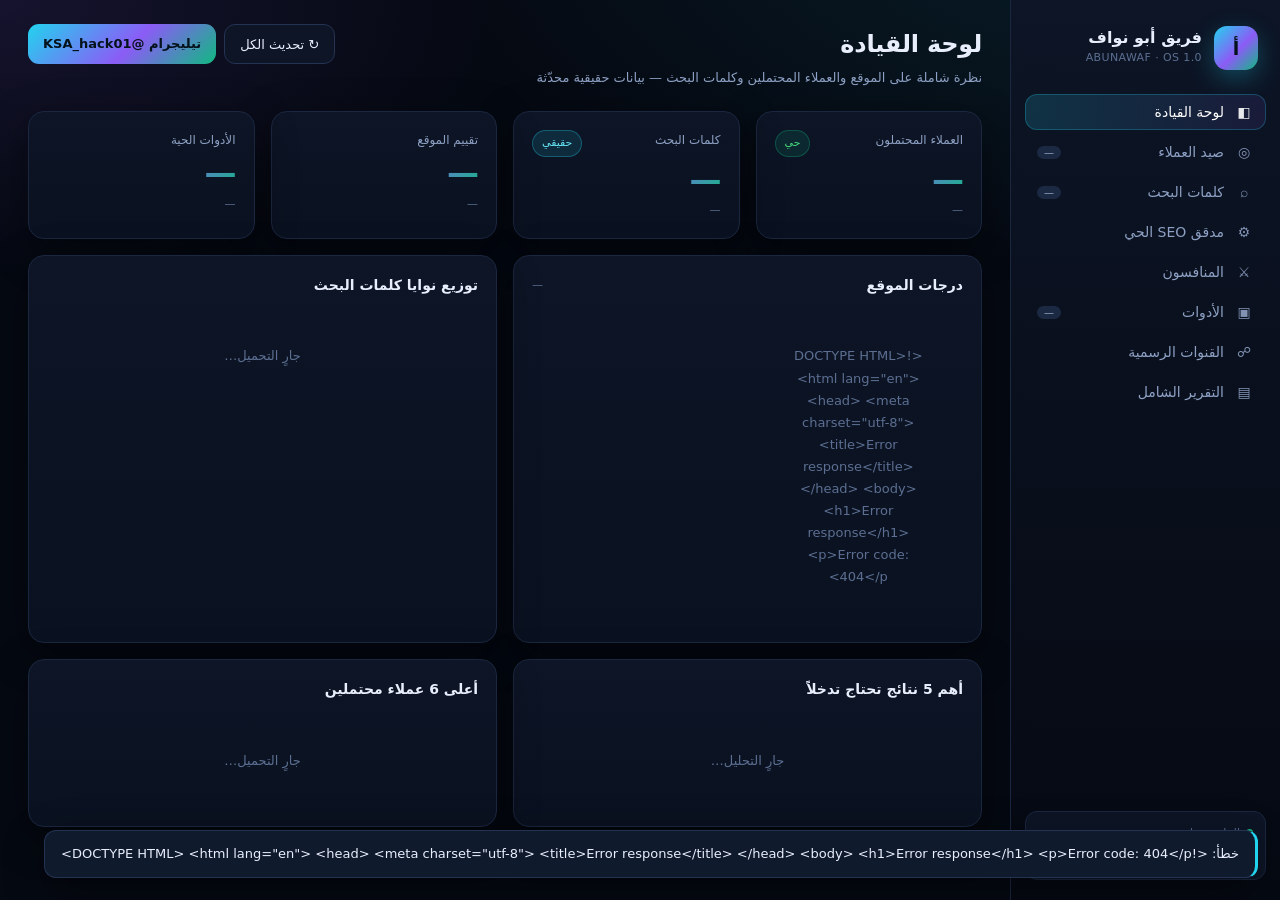
==== _app/static/index.html @ 327cf545 "AbuNawaf OS — منصة التشغيل الكاملة + نسخة ثابتة + تحديث آلي" ====
<!DOCTYPE html>
<html lang="ar" dir="rtl">
<head>
<meta charset="utf-8">
<meta name="viewport" content="width=device-width,initial-scale=1">
<title>منصة فريق أبو نواف — مركز العمليات الرقمي</title>
<meta name="description" content="منصة داخلية لفريق أبو نواف: صيد العملاء المحتملين، ذكاء كلمات البحث، مدقق SEO حي، وسجل الأدوات.">
<link rel="stylesheet" href="app.css">
<link rel="icon" href="data:image/svg+xml,<svg xmlns='http://www.w3.org/2000/svg' viewBox='0 0 100 100'><rect width='100' height='100' rx='22' fill='%2322d3ee'/><text y='68' x='50' font-size='54' text-anchor='middle' font-family='sans-serif' font-weight='900'>أ</text></svg>">
</head>
<body>
<div class="app">
  <aside>
    <div class="brand">
      <div class="mark">أ</div>
      <div><b>فريق أبو نواف</b><span>ABUNAWAF · OS 1.0</span></div>
    </div>
    <nav class="nav" id="nav">
      <button data-view="dash" class="active"><span class="ico">◧</span> لوحة القيادة</button>
      <button data-view="leads"><span class="ico">◎</span> صيد العملاء <span class="badge" id="navLeads">—</span></button>
      <button data-view="keywords"><span class="ico">⌕</span> كلمات البحث <span class="badge" id="navKw">—</span></button>
      <button data-view="seo"><span class="ico">⚙</span> مدقق SEO الحي</button>
      <button data-view="competitors"><span class="ico">⚔</span> المنافسون</button>
      <button data-view="tools"><span class="ico">▣</span> الأدوات <span class="badge" id="navTools">—</span></button>
      <button data-view="social"><span class="ico">☍</span> القنوات الرسمية</button>
      <button data-view="report"><span class="ico">▤</span> التقرير الشامل</button>
    </nav>
    <div class="aside-foot">
      <div><span class="dot"></span><span id="healthTxt">جارٍ الفحص…</span></div>
      <div style="margin-top:6px">ant.xo.je · الرياض</div>
    </div>
  </aside>

  <main>
    <header class="top">
      <div>
        <h1 id="viewTitle">لوحة القيادة</h1>
        <p id="viewSub">نظرة شاملة على الموقع والعملاء المحتملين وكلمات البحث — بيانات حقيقية محدّثة</p>
      </div>
      <div class="top-actions">
        <button class="btn" onclick="refreshAll()">↻ تحديث الكل</button>
        <a class="btn primary" href="https://t.me/KSA_hack01" target="_blank" rel="noopener">تيليجرام @KSA_hack01</a>
      </div>
    </header>

    <!-- ══════════ DASHBOARD ══════════ -->
    <section class="view active" id="v-dash">
      <div class="grid g4" style="margin-bottom:16px">
        <div class="card kpi"><div class="label">العملاء المحتملون <span class="chip ok">حي</span></div>
          <div class="val" id="kLeads">—</div><div class="foot" id="kLeadsFoot">—</div></div>
        <div class="card kpi"><div class="label">كلمات البحث <span class="chip cy">حقيقي</span></div>
          <div class="val" id="kKw">—</div><div class="foot" id="kKwFoot">—</div></div>
        <div class="card kpi"><div class="label">تقييم الموقع</div>
          <div class="val" id="kScore">—</div><div class="foot" id="kScoreFoot">—</div></div>
        <div class="card kpi"><div class="label">الأدوات الحية</div>
          <div class="val" id="kTools">—</div><div class="foot" id="kToolsFoot">—</div></div>
      </div>

      <div class="grid g2" style="margin-bottom:16px">
        <div class="card">
          <h3>درجات الموقع <span class="sub" id="auditAt">—</span></h3>
          <div class="gauges" id="gauges"><div class="empty">جارٍ زحف ant.xo.je…</div></div>
        </div>
        <div class="card">
          <h3>توزيع نوايا كلمات البحث</h3>
          <div id="intentBars"><div class="empty">جارٍ التحميل…</div></div>
        </div>
      </div>

      <div class="grid g2">
        <div class="card">
          <h3>أهم 5 نتائج تحتاج تدخلاً</h3>
          <div id="topIssues"><div class="empty">جارٍ التحليل…</div></div>
        </div>
        <div class="card">
          <h3>أعلى 6 عملاء محتملين</h3>
          <div id="topLeads"><div class="empty">جارٍ التحميل…</div></div>
        </div>
      </div>
    </section>

    <!-- ══════════ LEADS ══════════ -->
    <section class="view" id="v-leads">
      <div class="card" style="margin-bottom:16px">
        <h3>محرك الصيد <span class="sub">يقرأ نتائج بحث حقيقية ويرشّح من يطلب الخدمة فعلياً</span></h3>
        <div class="filters">
          <input type="search" id="leadQ" placeholder="ابحث في العناوين والروابط…" style="flex:1;min-width:200px">
          <select id="leadTier"><option value="">كل الأولويات</option><option>ساخن</option><option>دافئ</option><option>مراقبة</option></select>
          <select id="leadPlatform"><option value="">كل المنصات</option></select>
          <select id="leadService"><option value="">كل الخدمات</option></select>
          <label style="font-size:12px;color:var(--muted);display:flex;align-items:center;gap:6px">
            <input type="checkbox" id="leadRaw"> إظهار النتائج الخام
          </label>
          <button class="btn primary" onclick="runHarvest()" id="harvestBtn">⚡ صيد جديد</button>
        </div>
        <div class="filters" style="margin:0 0 4px;padding-top:10px;border-top:1px solid var(--line)">
          <input type="url" id="readUrl" placeholder="افحص أي رابط عميل: https://x.com/… أو رابط منشور/موضوع" style="flex:1;min-width:260px">
          <button class="btn" onclick="readUrl()">⌕ اقرأ وقيّم</button>
        </div>
        <div id="readOut" style="display:none;margin-top:10px;padding:12px;border-radius:12px;background:var(--panel2);border:1px solid var(--line)"></div>
        <div class="filters" style="margin:0">
          <a class="btn sm" href="/api/leads/export.csv">⤓ تصدير CSV</a>
          <button class="btn sm" onclick="openLeadModal()">+ إضافة عميل يدوياً</button>
          <span class="chip" id="leadCount">—</span>
          <span class="chip ok" id="leadMeta">—</span>
          <span class="hint" id="harvestStatus"></span>
        </div>
      </div>
      <div class="tbl-wrap">
        <table>
          <thead><tr>
            <th>الأولوية</th><th>الدرجة</th><th>العميل / المنشور</th><th>المنصة</th>
            <th>الخدمة</th><th>الإشارات</th><th>الرابط المباشر</th>
          </tr></thead>
          <tbody id="leadRows"><tr><td colspan="7"><div class="empty">جارٍ التحميل…</div></td></tr></tbody>
        </table>
      </div>
      <div class="card" style="margin-top:16px">
        <h3>حالة مصادر الصيد</h3>
        <div class="tbl-wrap"><table><thead><tr><th>الاستعلام</th><th>الاستعلام الفعلي</th><th>الحالة</th><th>النتائج</th></tr></thead>
        <tbody id="leadSources"><tr><td colspan="4"><div class="empty">—</div></td></tr></tbody></table></div>
      </div>
    </section>

    <!-- ══════════ KEYWORDS ══════════ -->
    <section class="view" id="v-keywords">
      <div class="grid g4" style="margin-bottom:16px">
        <div class="card kpi"><div class="label">إجمالي الكلمات</div><div class="val" id="kwTotal">—</div><div class="foot">مجمّعة من اقتراحات محركات البحث</div></div>
        <div class="card kpi"><div class="label">استعلامات فعلية</div><div class="val" id="kwQueries">—</div><div class="foot">Google + Bing Suggest</div></div>
        <div class="card kpi"><div class="label">ذات نية شراء ≥ 80</div><div class="val" id="kwBuyers">—</div><div class="foot">جاهزة للاستهداف المباشر</div></div>
        <div class="card kpi"><div class="label">الأكثر رواجاً</div><div class="val" id="kwTrend">—</div><div class="foot">أعلى درجة رواج</div></div>
      </div>

      <div class="grid g2" style="margin-bottom:16px">
        <div class="card">
          <h3>توسيع حي لأي كلمة <span class="sub">يستدعي Google + Bing مباشرة</span></h3>
          <div class="filters" style="margin:0">
            <input type="text" id="expSeed" placeholder="مثال: استرجاع حساب" style="flex:1">
            <button class="btn primary" onclick="expandKw()">وسّع</button>
          </div>
          <div id="expOut" style="margin-top:10px"></div>
        </div>
        <div class="card">
          <h3>المجموعات الدلالية <span class="sub">TF-IDF + KMeans</span></h3>
          <div id="clusters"><div class="empty">جارٍ التجميع…</div></div>
        </div>
      </div>

      <div class="card">
        <h3>جدول الكلمات <span class="sub">مرتبة بالفرصة = نية الشراء + سهولة المنافسة</span></h3>
        <div class="filters">
          <input type="search" id="kwQ" placeholder="ابحث…" style="min-width:180px">
          <select id="kwIntent"><option value="">كل النوايا</option></select>
          <select id="kwSort">
            <option value="opportunity">الفرصة</option>
            <option value="popularity">الرواج</option>
            <option value="buyer_intent">نية الشراء</option>
            <option value="difficulty">الصعوبة (الأقل أولاً)</option>
          </select>
          <a class="btn sm" href="/api/keywords/export.csv">⤓ تصدير CSV</a>
          <span class="chip" id="kwCount">—</span>
        </div>
        <div class="tbl-wrap" style="max-height:620px">
          <table><thead><tr>
            <th>الكلمة</th><th>النية</th><th>الرواج</th><th>الصعوبة</th><th>نية الشراء</th><th>الفرصة</th><th>المصدر</th><th>استخدام</th>
          </tr></thead><tbody id="kwRows"><tr><td colspan="8"><div class="empty">جارٍ التحميل…</div></td></tr></tbody></table>
        </div>
      </div>
    </section>

    <!-- ══════════ SEO ══════════ -->
    <section class="view" id="v-seo">
      <div class="card" style="margin-bottom:16px">
        <h3>زحف حي لـ ant.xo.je <span class="sub" id="seoAt">—</span></h3>
        <div class="filters" style="margin:0">
          <button class="btn primary" onclick="loadAudit(true)" id="auditBtn">⟳ إعادة الزحف الآن</button>
          <span class="chip" id="seoServer">—</span>
          <span class="chip" id="seoChallenge">—</span>
          <span class="chip" id="seoTtfb">—</span>
        </div>
        <div class="hint">الزاحف يحل تحدي الكوكي <span class="kbd">__test</span> الخاص بالاستضافة قبل قراءة الصفحات — لذلك النتائج مطابقة لما يراه جوجل بعد تنفيذ JS.</div>
      </div>

      <div class="grid g2" style="margin-bottom:16px">
        <div class="card"><h3>الدرجات</h3><div class="gauges" id="gauges2"></div></div>
        <div class="card"><h3>ملخص الفحص</h3><div id="seoChecks"></div></div>
      </div>

      <div class="card" style="margin-bottom:16px">
        <h3>المشكلات مرتبة بالخطورة</h3>
        <div id="issueList"><div class="empty">جارٍ التحليل…</div></div>
      </div>

      <div class="card" style="margin-bottom:16px">
        <h3>جدول الصفحات</h3>
        <div class="tbl-wrap"><table><thead><tr>
          <th>الصفحة</th><th>الحالة</th><th>عنوان (حرف)</th><th>وصف (حرف)</th><th>H2</th><th>كلمات</th><th>صور بلا alt</th><th>JSON-LD</th><th>زمن</th>
        </tr></thead><tbody id="pageRows"></tbody></table></div>
      </div>

      <div class="grid g2">
        <div class="card"><h3>عناوين وأوصاف مقترحة</h3><div class="tbl-wrap"><table><thead><tr><th>الصفحة</th><th>العنوان المقترح</th><th>الوصف</th></tr></thead><tbody id="fixRows"></tbody></table></div></div>
        <div class="card"><h3>صفحات جديدة مقترحة</h3><div id="newPages"></div></div>
      </div>
      <div class="card" style="margin-top:16px">
        <h3>مكاسب سريعة</h3><div id="quickWins"></div>
        <h3 style="margin-top:16px">Schema جاهز للنسخ</h3>
        <pre id="schemaBox"></pre>
        <button class="btn sm" style="margin-top:8px" onclick="copyEl('schemaBox')">⧉ نسخ</button>
      </div>
    </section>

    <!-- ══════════ COMPETITORS ══════════ -->
    <section class="view" id="v-competitors">
      <div class="card" style="margin-bottom:16px">
        <h3>خريطة المنافسين <span class="sub">مستخرجة من بحث ويب مباشر</span></h3>
        <div id="compList"><div class="empty">جارٍ التحميل…</div></div>
      </div>
      <div class="card"><h3>الثغرات التي يمكن استغلالها</h3><div id="compGaps"></div></div>
    </section>

    <!-- ══════════ TOOLS ══════════ -->
    <section class="view" id="v-tools">
      <div class="card" style="margin-bottom:16px">
        <h3>أدوات الفريق <span class="sub" id="toolsMeta">—</span></h3>
        <div class="filters" style="margin:0">
          <button class="btn primary" onclick="loadTools(true)">⟳ فحص صحة الأدوات</button>
          <span class="chip" id="toolsAlive">—</span>
        </div>
      </div>
      <div class="grid g2" id="toolCards" style="margin-bottom:16px"></div>
      <div class="grid g2">
        <div class="card"><h3>الأدوات المفعّلة داخل هذه المنصة</h3><div id="activated"></div></div>
        <div class="card"><h3>كتالوج الملفات السبعة</h3><div id="catalog"></div></div>
      </div>
    </section>

    <!-- ══════════ SOCIAL ══════════ -->
    <section class="view" id="v-social">
      <div class="card" style="margin-bottom:16px">
        <h3>فحص القنوات الرسمية (حي)</h3>
        <div class="tbl-wrap"><table><thead><tr><th>المنصة</th><th>المعرّف</th><th>الدور</th><th>HTTP</th><th>ملاحظة</th><th>فتح</th></tr></thead><tbody id="socialRows"></tbody></table></div>
      </div>
      <div class="grid g2">
        <div class="card"><h3>ملف GitHub</h3><div id="ghBox"></div></div>
        <div class="card"><h3>فجوات التغطية</h3><div id="socialGaps"></div></div>
      </div>
    </section>

    <!-- ══════════ REPORT ══════════ -->
    <section class="view" id="v-report">
      <div class="card">
        <h3>التقرير الشامل <span class="sub">مولّد من نتائج الزحف الحقيقية</span></h3>
        <div class="filters" style="margin-bottom:12px">
          <button class="btn sm" onclick="loadReport(true)">⟳ تحديث</button>
          <a class="btn sm" href="/api/report" download="تقرير_ابونواف_الشامل.md">⤓ تنزيل Markdown</a>
        </div>
        <div class="md" id="reportBox"><div class="empty">جارٍ التحميل…</div></div>
      </div>
    </section>
  </main>
</div>

<!-- modal -->
<div class="modal" id="leadModal">
  <div class="box">
    <h3>إضافة عميل محتمل</h3>
    <div class="field"><label>الاسم / العنوان</label><input type="text" id="mName" placeholder="مثال: صاحب حساب يطلب استرجاع"></div>
    <div class="field"><label>الرابط المباشر *</label><input type="url" id="mUrl" placeholder="https://x.com/…"></div>
    <div class="field"><label>المنصة</label>
      <select id="mPlatform"><option>X (تويتر)</option><option>Instagram</option><option>TikTok</option><option>Snapchat</option><option>Telegram</option><option>Reddit</option><option>حراج</option><option>أخرى</option></select></div>
    <div class="field"><label>الخدمة</label>
      <select id="mService"><option>استعادة حساب مسروق</option><option>استعادة حساب موقوف</option><option>مكافحة ابتزاز</option><option>كشف هوية OSINT</option><option>إغلاق حسابات منتحلة</option><option>فحص أمني للجهاز</option><option>حماية وتأمين</option></select></div>
    <div class="field"><label>الدرجة (0-99)</label><input type="text" id="mScore" value="75"></div>
    <div class="field"><label>ملاحظة</label><textarea id="mNote" rows="3" placeholder="سياق الطلب…"></textarea></div>
    <div style="display:flex;gap:8px;margin-top:14px">
      <button class="btn primary" onclick="saveLead()">حفظ</button>
      <button class="btn" onclick="document.getElementById('leadModal').classList.remove('open')">إلغاء</button>
    </div>
  </div>
</div>

<div class="toast" id="toast"></div>
<script src="app.js"></script>
</body>
</html>
---- _app/static/app.css ----
:root{
  --bg:#050912; --bg2:#0a1120; --panel:#0d1526; --panel2:#111b30;
  --line:#1b2740; --line2:#243352;
  --txt:#e8eefc; --muted:#8ea1c4; --dim:#5c6f92;
  --cyan:#22d3ee; --violet:#8b5cf6; --emerald:#10b981; --amber:#f59e0b; --rose:#f43f5e;
  --grad:linear-gradient(135deg,#22d3ee,#8b5cf6 55%,#10b981);
  --shadow:0 12px 40px rgba(0,0,0,.45);
  --r:16px;
}
*{box-sizing:border-box;margin:0;padding:0}
html,body{min-height:100%}
body{
  background:
    radial-gradient(1200px 600px at 90% -10%,rgba(34,211,238,.10),transparent 60%),
    radial-gradient(900px 500px at 0% 0%,rgba(139,92,246,.12),transparent 55%),
    var(--bg);
  color:var(--txt);
  font-family:"Tajawal","Segoe UI","Noto Kufi Arabic",Tahoma,system-ui,-apple-system,sans-serif;
  font-size:15px; line-height:1.7; -webkit-font-smoothing:antialiased;
}
a{color:var(--cyan);text-decoration:none}
a:hover{text-decoration:underline}
button{font-family:inherit}
::-webkit-scrollbar{width:10px;height:10px}
::-webkit-scrollbar-track{background:#070d18}
::-webkit-scrollbar-thumb{background:#1e2c47;border-radius:8px}
::-webkit-scrollbar-thumb:hover{background:#2b3f63}

/* ── layout ── */
.app{display:grid;grid-template-columns:270px 1fr;min-height:100vh}
aside{
  position:sticky;top:0;height:100vh;padding:20px 14px;display:flex;flex-direction:column;gap:6px;
  background:linear-gradient(180deg,rgba(13,21,38,.96),rgba(5,9,18,.96));
  border-left:1px solid var(--line);
}
.brand{display:flex;gap:12px;align-items:center;padding:6px 8px 18px}
.brand .mark{
  width:44px;height:44px;border-radius:13px;background:var(--grad);display:grid;place-items:center;
  font-weight:900;font-size:19px;color:#04121c;box-shadow:0 8px 24px rgba(34,211,238,.28);flex:none
}
.brand b{display:block;font-size:16px;line-height:1.3}
.brand span{display:block;font-size:11px;color:var(--dim);letter-spacing:.4px}
.nav{display:flex;flex-direction:column;gap:4px;overflow:auto}
.nav button{
  display:flex;align-items:center;gap:10px;width:100%;padding:10px 12px;border:0;border-radius:12px;
  background:transparent;color:var(--muted);font-size:14px;text-align:right;cursor:pointer;transition:.18s
}
.nav button:hover{background:var(--panel2);color:var(--txt)}
.nav button.active{background:linear-gradient(90deg,rgba(34,211,238,.16),rgba(139,92,246,.10));color:#fff;
  box-shadow:inset 0 0 0 1px rgba(34,211,238,.25)}
.nav button .ico{width:20px;display:grid;place-items:center;opacity:.9}
.nav .badge{margin-inline-start:auto;font-size:10px;padding:1px 7px;border-radius:20px;background:#1c2942;color:var(--muted)}
.aside-foot{margin-top:auto;padding:12px;border-radius:12px;background:var(--panel);border:1px solid var(--line);font-size:11px;color:var(--dim)}
.aside-foot .dot{display:inline-block;width:7px;height:7px;border-radius:50%;background:var(--emerald);margin-inline-end:6px}

main{padding:24px 28px 60px;max-width:1500px}
header.top{display:flex;align-items:flex-start;justify-content:space-between;gap:16px;margin-bottom:22px;flex-wrap:wrap}
header.top h1{font-size:24px;font-weight:800;letter-spacing:-.2px}
header.top p{color:var(--muted);font-size:13px;margin-top:2px}
.top-actions{display:flex;gap:8px;flex-wrap:wrap}
.btn{
  display:inline-flex;align-items:center;gap:7px;padding:9px 15px;border-radius:11px;border:1px solid var(--line2);
  background:var(--panel);color:var(--txt);font-size:13px;cursor:pointer;transition:.18s;white-space:nowrap
}
.btn:hover{border-color:#34507c;transform:translateY(-1px)}
.btn.primary{background:var(--grad);color:#04121c;border:0;font-weight:800}
.btn.ghost{background:transparent}
.btn.sm{padding:6px 11px;font-size:12px}
.btn:disabled{opacity:.5;cursor:progress;transform:none}

/* ── cards ── */
.grid{display:grid;gap:16px}
.g4{grid-template-columns:repeat(4,1fr)}
.g3{grid-template-columns:repeat(3,1fr)}
.g2{grid-template-columns:repeat(2,1fr)}
.card{background:linear-gradient(180deg,var(--panel),var(--bg2));border:1px solid var(--line);border-radius:var(--r);padding:18px;box-shadow:var(--shadow)}
.card h3{font-size:14px;font-weight:700;display:flex;align-items:center;gap:8px;margin-bottom:12px}
.card h3 .sub{font-weight:400;color:var(--dim);font-size:11px;margin-inline-start:auto}
.kpi .label{color:var(--muted);font-size:12px;display:flex;justify-content:space-between}
.kpi .val{font-size:32px;font-weight:900;letter-spacing:-1px;line-height:1.2;margin-top:4px;
  background:var(--grad);-webkit-background-clip:text;background-clip:text;color:transparent}
.kpi .foot{font-size:11px;color:var(--dim);margin-top:2px}
.chip{display:inline-flex;align-items:center;gap:5px;padding:3px 9px;border-radius:20px;font-size:11px;
  background:#16233c;color:var(--muted);border:1px solid var(--line2)}
.chip.ok{background:rgba(16,185,129,.12);color:#4ade80;border-color:rgba(16,185,129,.3)}
.chip.warn{background:rgba(245,158,11,.12);color:#fbbf24;border-color:rgba(245,158,11,.3)}
.chip.bad{background:rgba(244,63,94,.12);color:#fb7185;border-color:rgba(244,63,94,.3)}
.chip.cy{background:rgba(34,211,238,.12);color:#67e8f9;border-color:rgba(34,211,238,.3)}
.chip.vi{background:rgba(139,92,246,.14);color:#c4b5fd;border-color:rgba(139,92,246,.3)}

/* ── tables ── */
.tbl-wrap{overflow:auto;border:1px solid var(--line);border-radius:14px}
table{width:100%;border-collapse:collapse;font-size:13px}
th{position:sticky;top:0;background:#0f1a2d;color:var(--muted);font-weight:700;font-size:11.5px;
  text-align:right;padding:10px 12px;border-bottom:1px solid var(--line);white-space:nowrap;z-index:2}
td{padding:10px 12px;border-bottom:1px solid rgba(27,39,64,.6);vertical-align:middle}
tbody tr:hover{background:rgba(34,211,238,.04)}
tr:last-child td{border-bottom:0}
.num{font-variant-numeric:tabular-nums;font-weight:700}
.mono{font-family:ui-monospace,SFMono-Regular,Menlo,monospace;font-size:11.5px;direction:ltr;text-align:left}

/* bars */
.bar{height:6px;border-radius:6px;background:#16233c;overflow:hidden;min-width:64px}
.bar i{display:block;height:100%;border-radius:6px;background:var(--grad)}
.bar.b2 i{background:linear-gradient(90deg,#f59e0b,#f43f5e)}
.bar.b3 i{background:linear-gradient(90deg,#10b981,#22d3ee)}

/* gauges */
.gauges{display:grid;grid-template-columns:repeat(2,1fr);gap:12px}
.gauge{text-align:center;padding:12px;border-radius:14px;background:var(--panel2);border:1px solid var(--line)}
.gauge svg{width:88px;height:88px;transform:rotate(-90deg)}
.gauge .g-val{font-size:19px;font-weight:900;margin-top:-58px;position:relative}
.gauge .g-lab{font-size:11px;color:var(--muted);margin-top:38px}

/* filters */
.filters{display:flex;gap:8px;flex-wrap:wrap;align-items:center;margin-bottom:14px}
input[type=text],input[type=search],select,input[type=url],textarea{
  background:#0a1322;border:1px solid var(--line2);color:var(--txt);border-radius:10px;padding:9px 12px;font-size:13px;
  font-family:inherit;outline:none;transition:.16s
}
input:focus,select:focus,textarea:focus{border-color:var(--cyan);box-shadow:0 0 0 3px rgba(34,211,238,.12)}
select{cursor:pointer}

/* lead row */
.lead-title{font-weight:700;font-size:13.5px;display:block;margin-bottom:2px}
.lead-snip{color:var(--dim);font-size:11.5px;display:block;max-width:520px;overflow:hidden;text-overflow:ellipsis;white-space:nowrap}
.score-pill{display:inline-grid;place-items:center;min-width:40px;padding:3px 8px;border-radius:10px;font-weight:900;font-size:13px}
.s-hot{background:rgba(244,63,94,.16);color:#fb7185}
.s-warm{background:rgba(245,158,11,.16);color:#fbbf24}
.s-watch{background:rgba(34,211,238,.14);color:#67e8f9}
.sig{display:inline-block;background:#16233c;color:#9fb4d6;border-radius:6px;padding:1px 6px;font-size:10.5px;margin:1px 2px}

/* section reveal */
.view{display:none;animation:fade .25s ease}
.view.active{display:block}
@keyframes fade{from{opacity:0;transform:translateY(6px)}to{opacity:1;transform:none}}

/* issues */
.issue{display:flex;gap:12px;padding:12px;border-radius:12px;background:var(--panel2);border:1px solid var(--line);margin-bottom:8px}
.issue .sev{width:5px;border-radius:6px;flex:none}
.sev.critical{background:var(--rose)}.sev.high{background:#fb923c}.sev.medium{background:var(--amber)}
.sev.low{background:#64748b}.sev.info{background:var(--emerald)}
.issue h4{font-size:13.5px;margin-bottom:2px}
.issue p{font-size:12px;color:var(--muted)}
.issue .fix{font-size:12px;color:#67e8f9;margin-top:4px}

/* tools */
.tool{display:flex;gap:12px;align-items:center;padding:13px;border-radius:13px;background:var(--panel2);border:1px solid var(--line);transition:.16s}
.tool:hover{border-color:#34507c;transform:translateY(-2px)}
.tool .logo{width:38px;height:38px;border-radius:11px;background:var(--grad);display:grid;place-items:center;font-weight:900;color:#04121c;flex:none}
.tool b{font-size:13px;display:block}
.tool small{color:var(--dim);font-size:11px;display:block}
.tool .meta{margin-inline-start:auto;text-align:left;display:flex;flex-direction:column;gap:5px;align-items:flex-end}

/* modal */
.modal{position:fixed;inset:0;background:rgba(3,7,15,.78);backdrop-filter:blur(6px);display:none;place-items:center;z-index:50;padding:20px}
.modal.open{display:grid}
.modal .box{background:var(--panel);border:1px solid var(--line2);border-radius:18px;padding:22px;max-width:620px;width:100%;box-shadow:var(--shadow);max-height:86vh;overflow:auto}
.modal h3{margin-bottom:14px;font-size:16px}
.field{margin-bottom:11px}
.field label{display:block;font-size:12px;color:var(--muted);margin-bottom:4px}
.field input,.field select,.field textarea{width:100%}

/* toast */
.toast{position:fixed;bottom:22px;inset-inline-start:22px;background:#0f1a2d;border:1px solid var(--line2);
  border-inline-start:3px solid var(--cyan);border-radius:12px;padding:12px 16px;font-size:13px;box-shadow:var(--shadow);
  opacity:0;transform:translateY(10px);transition:.25s;pointer-events:none;z-index:60}
.toast.show{opacity:1;transform:none}

pre{background:#070d18;border:1px solid var(--line);border-radius:12px;padding:14px;overflow:auto;font-size:12px;direction:ltr;text-align:left;max-height:340px}
.md h1,.md h2,.md h3{margin:18px 0 8px;line-height:1.4}
.md h1{font-size:21px}.md h2{font-size:17px;color:#a5b4fc}.md h3{font-size:15px;color:#67e8f9}
.md p,.md li{font-size:13.5px;color:#c8d4ea}
.md ul{padding-inline-start:20px;margin:6px 0}
.md table{font-size:12.5px;margin:10px 0}
.md code{background:#101a2c;padding:1px 5px;border-radius:5px;font-size:12px;color:#7dd3fc}
.md hr{border:0;border-top:1px solid var(--line);margin:18px 0}
.md blockquote{border-inline-start:3px solid var(--violet);padding-inline-start:12px;color:var(--muted);margin:10px 0}

.spin{width:14px;height:14px;border:2px solid rgba(255,255,255,.3);border-top-color:#fff;border-radius:50%;
  display:inline-block;animation:sp .7s linear infinite}
@keyframes sp{to{transform:rotate(360deg)}}
.empty{text-align:center;color:var(--dim);padding:36px;font-size:13px}
.hint{font-size:11.5px;color:var(--dim);margin-top:8px}
.kbd{background:#111c2e;border:1px solid var(--line2);border-radius:5px;padding:1px 5px;font-size:11px}

@media(max-width:1100px){
  .app{grid-template-columns:1fr}
  aside{position:static;height:auto;flex-direction:row;flex-wrap:wrap;align-items:center}
  .nav{flex-direction:row;flex-wrap:wrap;width:100%}
  .nav button{width:auto}
  .aside-foot{display:none}
  .g4{grid-template-columns:repeat(2,1fr)}
  .g3,.g2{grid-template-columns:1fr}
  main{padding:18px}
}
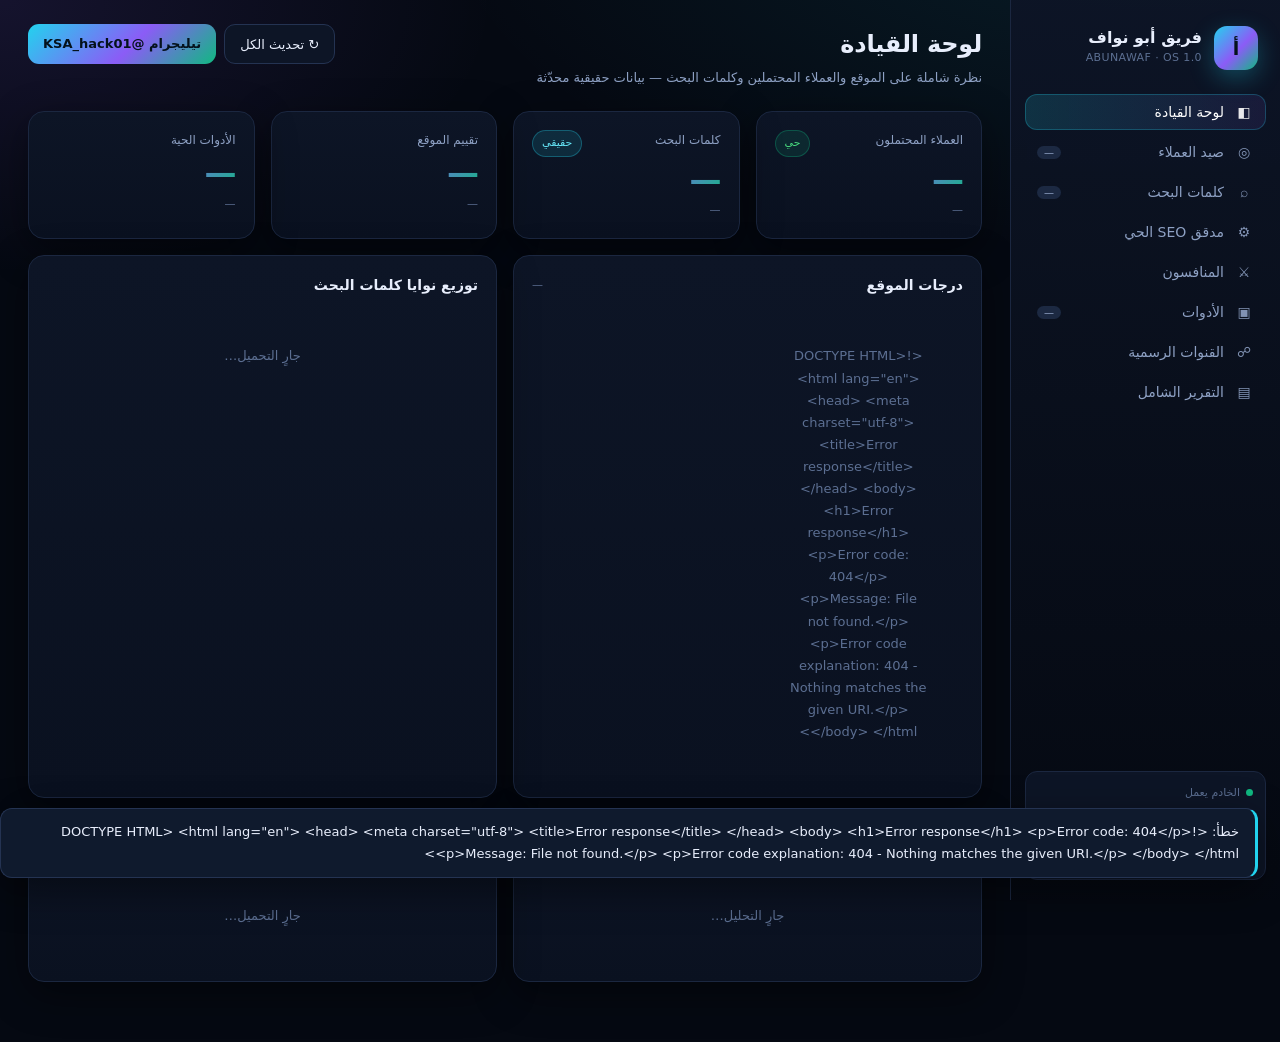
==== commit 581a7a56: "قاعدة بيانات حيّة (Supabase) + خادم Deno Edge + حالة وملاحظات مشتركة للفريق" ====
--- a/_app/static/index.html
+++ b/_app/static/index.html
@@ -28,6 +28,10 @@
     <div class="aside-foot">
       <div><span class="dot"></span><span id="healthTxt">جارٍ الفحص…</span></div>
       <div style="margin-top:6px">ant.xo.je · الرياض</div>
+      <div style="margin-top:8px;padding-top:8px;border-top:1px solid var(--line)">
+        <div style="display:flex;align-items:center;gap:6px"><span class="dot" id="dbDot"></span><span id="dbTxt">قاعدة البيانات: جارٍ الاتصال…</span></div>
+        <div id="dbMeta" style="margin-top:4px;opacity:.75;font-size:11px"></div>
+      </div>
     </div>
   </aside>
 
@@ -88,6 +92,7 @@
           <select id="leadTier"><option value="">كل الأولويات</option><option>ساخن</option><option>دافئ</option><option>مراقبة</option></select>
           <select id="leadPlatform"><option value="">كل المنصات</option></select>
           <select id="leadService"><option value="">كل الخدمات</option></select>
+          <select id="leadStatusF"><option value="">كل الحالات</option><option>جديد</option><option>تم التواصل</option><option>قيد المتابعة</option><option>تمت الخدمة</option><option>مرفوض</option></select>
           <label style="font-size:12px;color:var(--muted);display:flex;align-items:center;gap:6px">
             <input type="checkbox" id="leadRaw"> إظهار النتائج الخام
           </label>
@@ -110,9 +115,9 @@
         <table>
           <thead><tr>
             <th>الأولوية</th><th>الدرجة</th><th>العميل / المنشور</th><th>المنصة</th>
-            <th>الخدمة</th><th>الإشارات</th><th>الرابط المباشر</th>
+            <th>الخدمة</th><th>الإشارات</th><th>الحالة</th><th>الرابط المباشر</th>
           </tr></thead>
-          <tbody id="leadRows"><tr><td colspan="7"><div class="empty">جارٍ التحميل…</div></td></tr></tbody>
+          <tbody id="leadRows"><tr><td colspan="8"><div class="empty">جارٍ التحميل…</div></td></tr></tbody>
         </table>
       </div>
       <div class="card" style="margin-top:16px">
@@ -282,5 +287,15 @@
 
 <div class="toast" id="toast"></div>
 <script src="app.js"></script>
+  <!-- درج تفاصيل العميل/الملاحظات -->
+  <div id="drawer" style="position:fixed;inset:0;background:rgba(4,8,16,.66);backdrop-filter:blur(3px);display:none;z-index:70">
+    <div style="position:absolute;top:0;left:0;height:100%;width:min(520px,94vw);background:var(--panel,#0d1524);border-left:1px solid var(--line,#1b2740);padding:18px;overflow:auto">
+      <div style="display:flex;justify-content:space-between;align-items:center;margin-bottom:12px">
+        <h3 style="margin:0;font-size:16px">تفاصيل العميل</h3>
+        <button class="btn sm" onclick="closeDrawer()">✕ إغلاق</button>
+      </div>
+      <div id="drawerBody"></div>
+    </div>
+  </div>
 </body>
 </html>
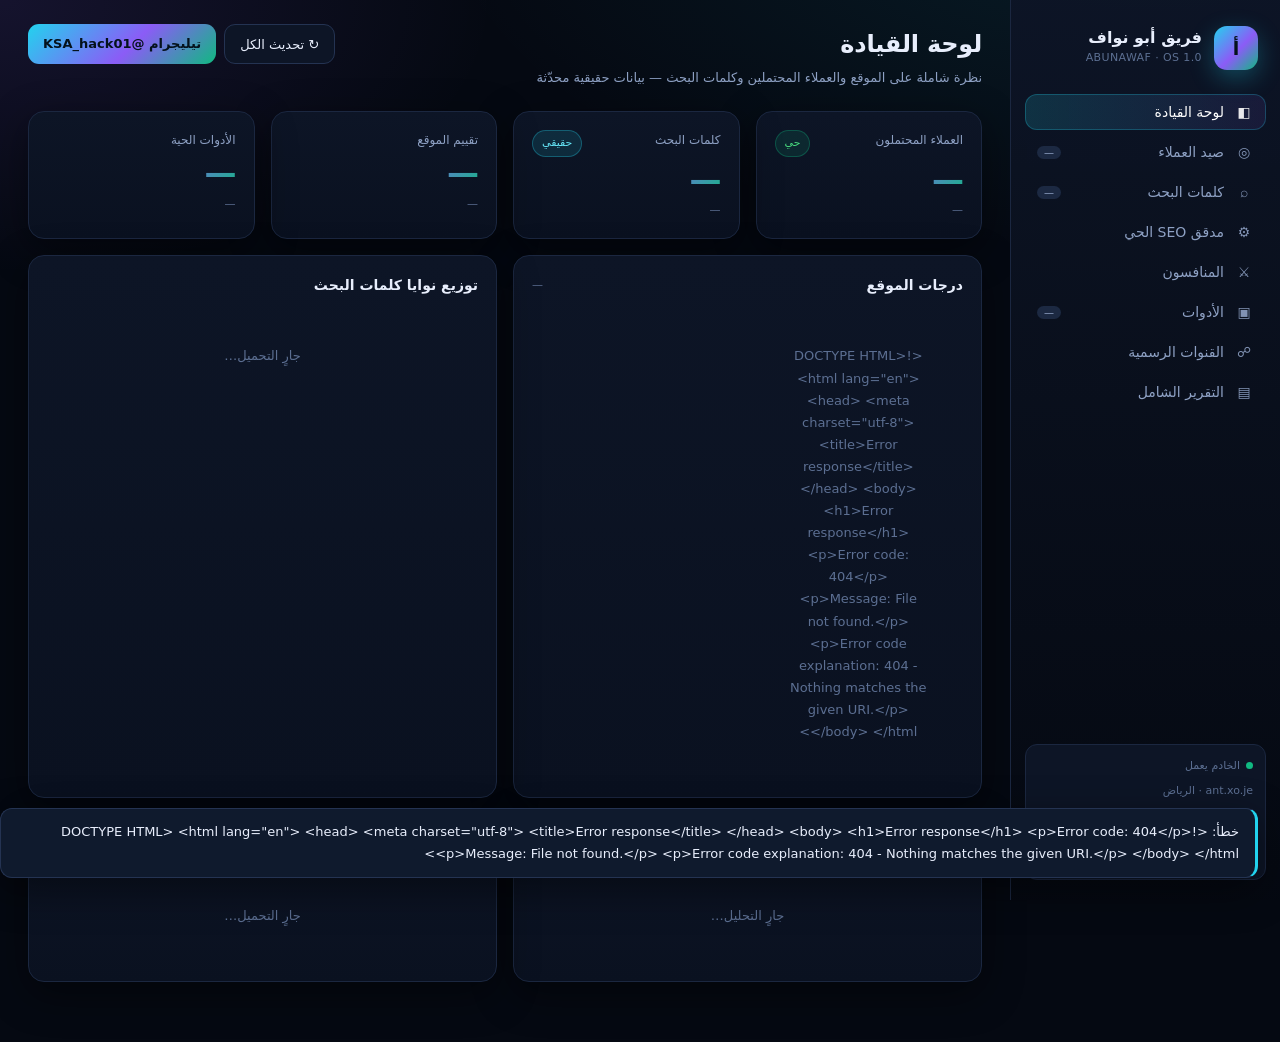
==== commit dc70e2f3: "محرّك صيد v4: نافذة زمنية قابلة للضبط + تركيز X + توسيع تلقائي + روابط بحث X جاهزة + تعدد المحرّكات" ====
--- a/_app/static/index.html
+++ b/_app/static/index.html
@@ -31,6 +31,8 @@
       <div style="margin-top:8px;padding-top:8px;border-top:1px solid var(--line)">
         <div style="display:flex;align-items:center;gap:6px"><span class="dot" id="dbDot"></span><span id="dbTxt">قاعدة البيانات: جارٍ الاتصال…</span></div>
         <div id="dbMeta" style="margin-top:4px;opacity:.75;font-size:11px"></div>
+        <a href="https://abunawaf-os.vercel.app/" target="_blank" rel="noopener"
+           style="display:inline-block;margin-top:8px;font-size:11px;color:#7dd3fc;text-decoration:none">🖥 الخادم المباشر (FastAPI) ↗</a>
       </div>
     </div>
   </aside>
@@ -92,6 +94,18 @@
           <select id="leadTier"><option value="">كل الأولويات</option><option>ساخن</option><option>دافئ</option><option>مراقبة</option></select>
           <select id="leadPlatform"><option value="">كل المنصات</option></select>
           <select id="leadService"><option value="">كل الخدمات</option></select>
+          <select id="leadWindow" title="النافذة الزمنية">
+            <option value="">كل الأوقات</option>
+            <option value="24">آخر 24 ساعة</option>
+            <option value="48" selected>آخر 48 ساعة</option>
+            <option value="72">آخر 72 ساعة</option>
+            <option value="168">آخر 7 أيام</option>
+            <option value="720">آخر 30 يوماً</option>
+          </select>
+          <select id="leadFocus" title="التركيز على منصة">
+            <option value="x">X فقط</option>
+            <option value="">كل المنصات</option>
+          </select>
           <select id="leadStatusF"><option value="">كل الحالات</option><option>جديد</option><option>تم التواصل</option><option>قيد المتابعة</option><option>تمت الخدمة</option><option>مرفوض</option></select>
           <label style="font-size:12px;color:var(--muted);display:flex;align-items:center;gap:6px">
             <input type="checkbox" id="leadRaw"> إظهار النتائج الخام
@@ -108,6 +122,8 @@
           <button class="btn sm" onclick="openLeadModal()">+ إضافة عميل يدوياً</button>
           <span class="chip" id="leadCount">—</span>
           <span class="chip ok" id="leadMeta">—</span>
+          <span class="chip cy" id="leadWindowChip">—</span>
+          <span class="chip" id="leadXCount">—</span>
           <span class="hint" id="harvestStatus"></span>
         </div>
       </div>
@@ -115,10 +131,21 @@
         <table>
           <thead><tr>
             <th>الأولوية</th><th>الدرجة</th><th>العميل / المنشور</th><th>المنصة</th>
-            <th>الخدمة</th><th>الإشارات</th><th>الحالة</th><th>الرابط المباشر</th>
+            <th>الخدمة</th><th>العمر</th><th>الإشارات</th><th>الحالة</th><th>الرابط المباشر</th>
           </tr></thead>
-          <tbody id="leadRows"><tr><td colspan="8"><div class="empty">جارٍ التحميل…</div></td></tr></tbody>
+          <tbody id="leadRows"><tr><td colspan="9"><div class="empty">جارٍ التحميل…</div></td></tr></tbody>
         </table>
+      </div>
+      <div class="card" id="xReadyCard" style="margin-top:16px;border-color:rgba(56,189,248,.35)">
+        <div style="display:flex;justify-content:space-between;align-items:center;flex-wrap:wrap;gap:8px">
+          <h3 style="margin:0">𝕏 بحث X الجاهز <span class="chip cy" id="xReadyCount">—</span></h3>
+          <div style="display:flex;gap:6px;align-items:center;font-size:12px;color:var(--muted)">
+            <span>النافذة:</span><b id="xReadyWin">48 ساعة</b>
+            <button class="btn sm" onclick="copyXLinks()">⧉ نسخ كل الروابط</button>
+          </div>
+        </div>
+        <p class="hint" style="margin:6px 0 10px">روابط بحث X مبنية على النافذة المختارة (since:) — تفتح بحساب الفريق وتُظهر المنشورات الجديدة فوراً بدل انتظار نسخ محرّكات البحث.</p>
+        <div id="xReadyList" style="display:flex;flex-wrap:wrap;gap:6px;max-height:220px;overflow:auto">جارٍ التحميل…</div>
       </div>
       <div class="card" style="margin-top:16px">
         <h3>حالة مصادر الصيد</h3>
